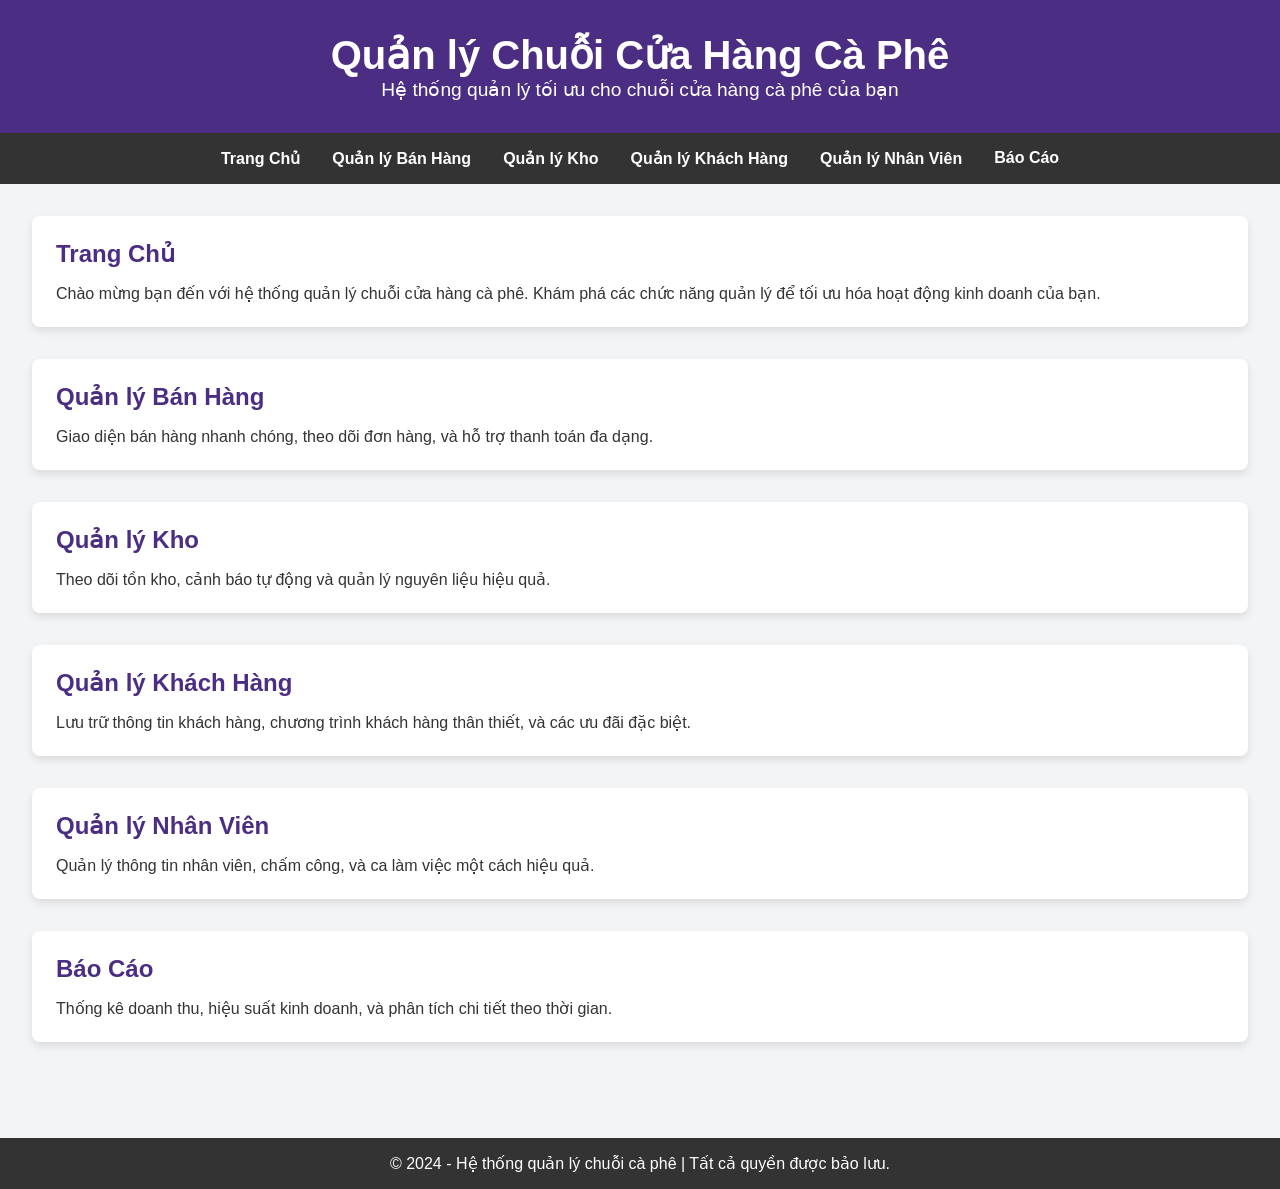
==== Coffee/index.html @ af9fec4b "Add files via upload" ====
<!DOCTYPE html>
<html lang="vi">
<head>
    <meta charset="UTF-8">
    <meta name="viewport" content="width=device-width, initial-scale=1.0">
    <title>Quản lý Chuỗi Cửa Hàng Cà Phê</title>
    <link rel="stylesheet" href="styles.css">
</head>
<body>
    <header>
        <h1>Quản lý Chuỗi Cửa Hàng Cà Phê</h1>
        <p>Hệ thống quản lý tối ưu cho chuỗi cửa hàng cà phê của bạn</p>
    </header>

    <nav>
        <ul>
            <li><a href="#home">Trang Chủ</a></li>
            <li><a href="#sale-management">Quản lý Bán Hàng</a></li>
            <li><a href="#inventory-management">Quản lý Kho</a></li>
            <li><a href="#customer-management">Quản lý Khách Hàng</a></li>
            <li><a href="#staff-management">Quản lý Nhân Viên</a></li>
            <li><a href="#reports">Báo Cáo</a></li>
        </ul>
    </nav>

    <main>
        <section id="home">
            <h2>Trang Chủ</h2>
            <p>Chào mừng bạn đến với hệ thống quản lý chuỗi cửa hàng cà phê. Khám phá các chức năng quản lý để tối ưu hóa hoạt động kinh doanh của bạn.</p>
        </section>

        <section id="sale-management">
            <h2>Quản lý Bán Hàng</h2>
            <p>Giao diện bán hàng nhanh chóng, theo dõi đơn hàng, và hỗ trợ thanh toán đa dạng.</p>
        </section>

        <section id="inventory-management">
            <h2>Quản lý Kho</h2>
            <p>Theo dõi tồn kho, cảnh báo tự động và quản lý nguyên liệu hiệu quả.</p>
        </section>

        <section id="customer-management">
            <h2>Quản lý Khách Hàng</h2>
            <p>Lưu trữ thông tin khách hàng, chương trình khách hàng thân thiết, và các ưu đãi đặc biệt.</p>
        </section>

        <section id="staff-management">
            <h2>Quản lý Nhân Viên</h2>
            <p>Quản lý thông tin nhân viên, chấm công, và ca làm việc một cách hiệu quả.</p>
        </section>

        <section id="reports">
            <h2>Báo Cáo</h2>
            <p>Thống kê doanh thu, hiệu suất kinh doanh, và phân tích chi tiết theo thời gian.</p>
        </section>
    </main>

    <footer>
        <p>&copy; 2024 - Hệ thống quản lý chuỗi cà phê | Tất cả quyền được bảo lưu.</p>
    </footer>
</body>
</html>
---- Coffee/styles.css ----
/* Đặt phong cách tổng thể cho trang */
* {
    margin: 0;
    padding: 0;
    box-sizing: border-box;
    font-family: Arial, sans-serif;
}

body {
    background-color: #f3f4f6;
    color: #333;
}

header {
    background-color: #4b2e83;
    color: #fff;
    text-align: center;
    padding: 2rem 0;
}

header h1 {
    font-size: 2.5rem;
}

header p {
    font-size: 1.2rem;
}

nav {
    background-color: #333;
    padding: 1rem 0;
}

nav ul {
    display: flex;
    justify-content: center;
    list-style: none;
}

nav ul li {
    margin: 0 1rem;
}

nav ul li a {
    color: #fff;
    text-decoration: none;
    font-weight: bold;
    transition: color 0.3s;
}

nav ul li a:hover {
    color: #f3b25f;
}

main {
    padding: 2rem;
}

main section {
    margin-bottom: 2rem;
    padding: 1.5rem;
    background-color: #fff;
    border-radius: 8px;
    box-shadow: 0 4px 8px rgba(0, 0, 0, 0.1);
}

main h2 {
    color: #4b2e83;
    margin-bottom: 1rem;
}

footer {
    background-color: #333;
    color: #fff;
    text-align: center;
    padding: 1rem 0;
    margin-top: 2rem;
}
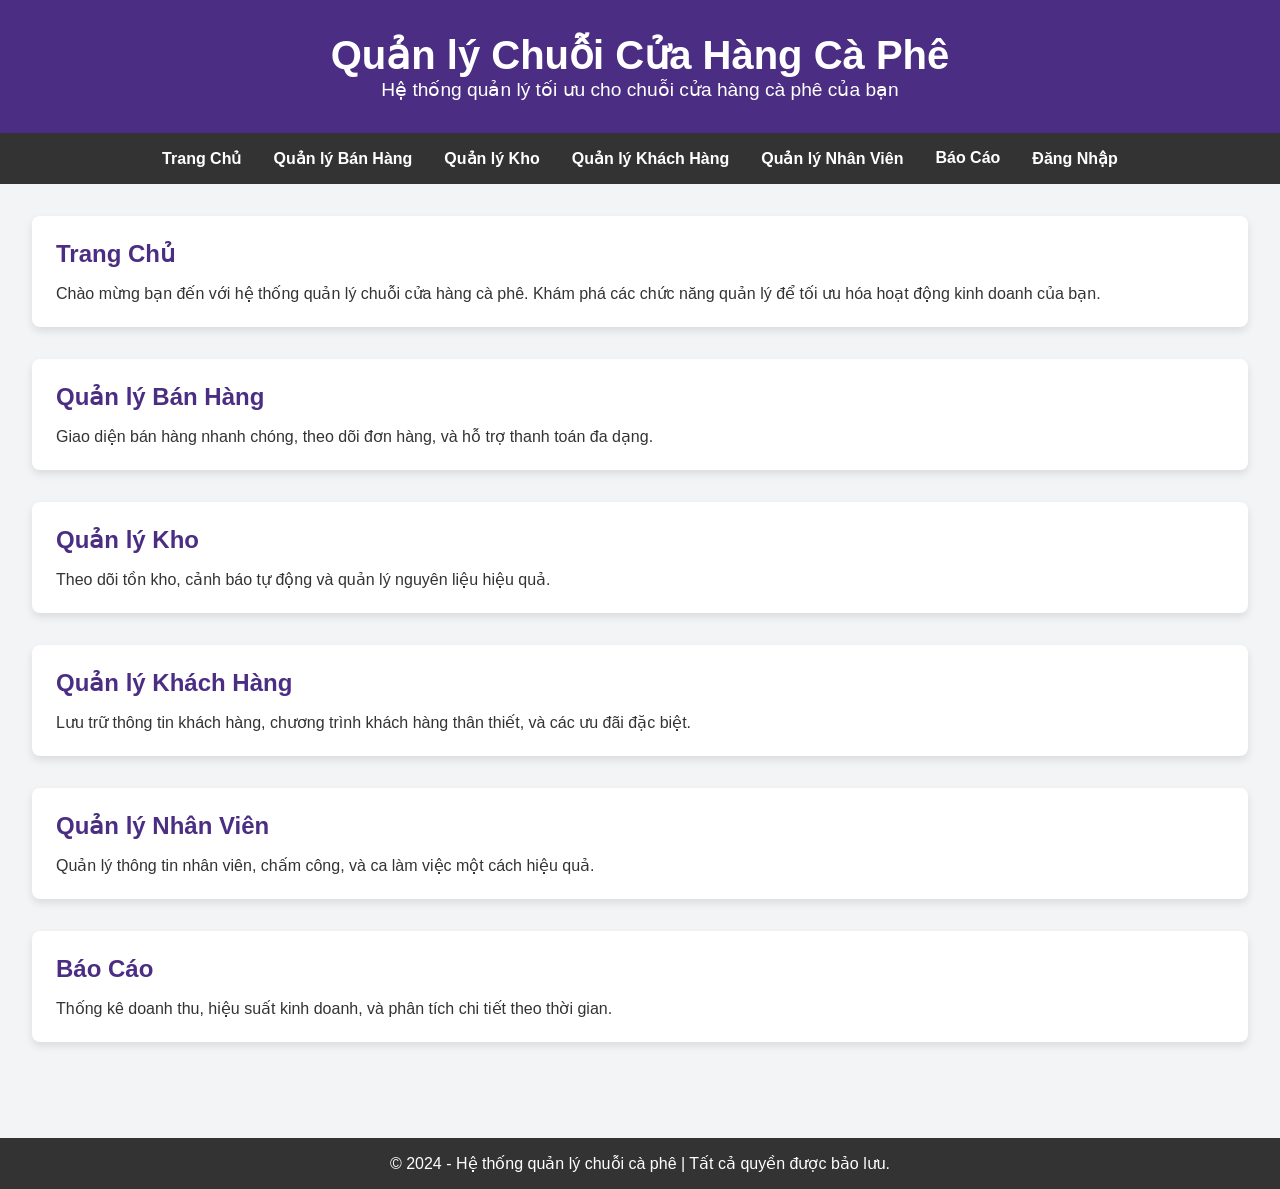
==== commit 02bebf10: "thêm dữ liệu để làm đăng nhập" ====
--- a/Coffee/index.html
+++ b/Coffee/index.html
@@ -20,6 +20,7 @@
             <li><a href="#customer-management">Quản lý Khách Hàng</a></li>
             <li><a href="#staff-management">Quản lý Nhân Viên</a></li>
             <li><a href="#reports">Báo Cáo</a></li>
+            <li><a href="#logout">Đăng Nhập</a></li>
         </ul>
     </nav>
 
